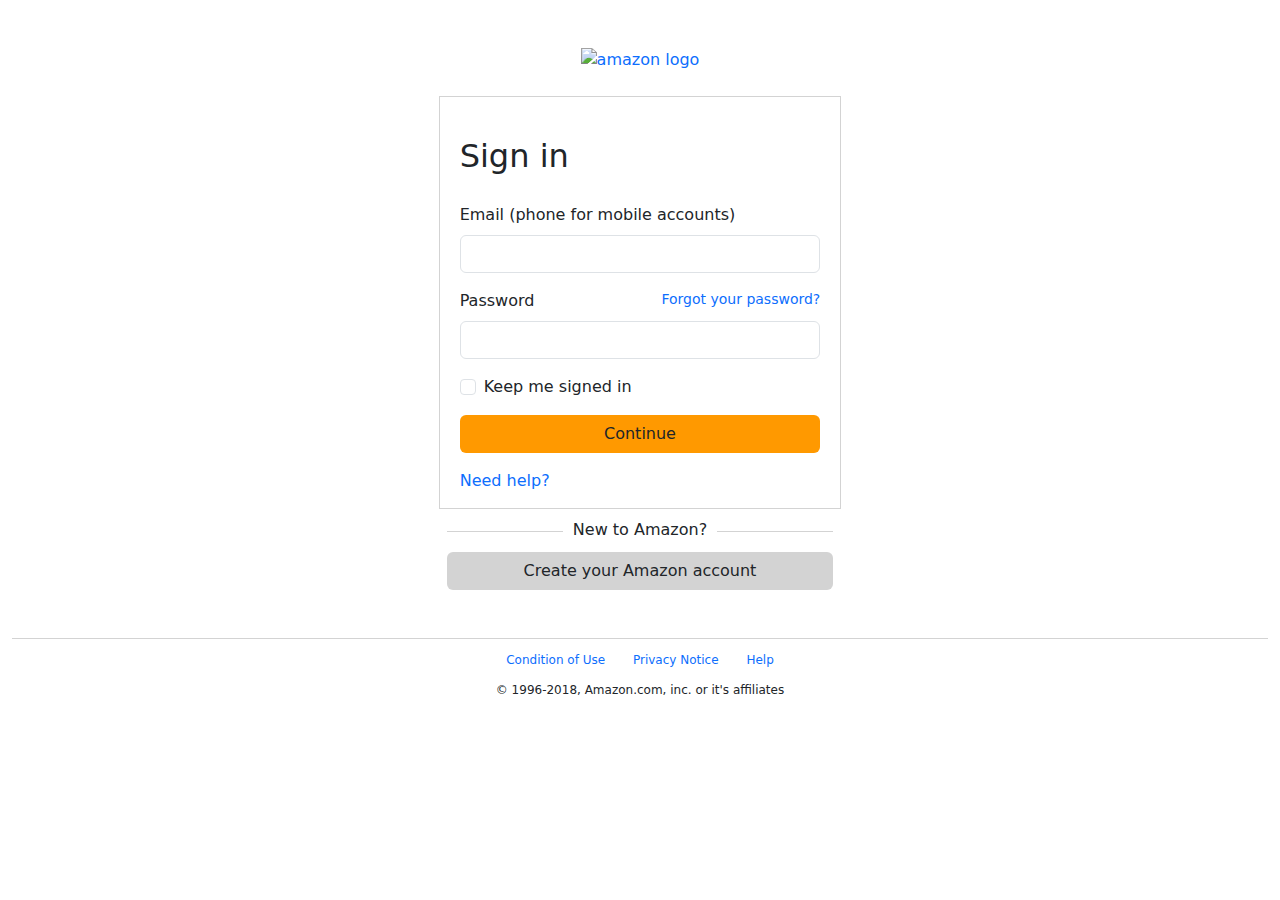
==== index.html @ d7e6d186 "first commit" ====
<!DOCTYPE html>
<html lang="en">
<head>
<meta charset="UTF-8">
<meta name="viewport" content="width=device-width, initial-scale=1.0">
<meta http-equiv="X-UA-Compatible" content="ie=edge">
<meta name="Description" content="Enter your description here"/>
<link rel="stylesheet" href="https://cdnjs.cloudflare.com/ajax/libs/twitter-bootstrap/5.0.1/css/bootstrap.min.css">
<link rel="stylesheet" href="https://cdnjs.cloudflare.com/ajax/libs/font-awesome/5.15.3/css/all.min.css">
<link rel="stylesheet" href="assets/css/style.css">
<link rel="shortcut icon" href="favicon.ico" type="image/x-icon">
<link rel="stylesheet" href="style.css">
<title>Login Page</title>
</head>
<body>
    <div class="text-center mt-4">
        <a href="http://www.amazon.com" target="_blank"><img class="mt-4 mb-4" src="../../day2/homework/images/amazon-logo_gxcutq.jpg" alt="amazon logo" height="80"></a>
    </div>
    <div class="container-fluid">
        <div class="row">
           <div class="col-md-4 col-sm-4 col-xs-12"></div>
           <div class="col-md-4 col-sm-4 col-xs-12">
            <!-- Form starts-->
                <form class="form-container">
                    <h1 class="h2">Sign in</h1>
                    <div class="mb-3">
                        <label for="exampleInputEmail1" class="form-label">Email (phone for mobile accounts)</label>
                        <input type="email" class="form-control" id="exampleInputEmail1" aria-describedby="emailHelp">
                    </div>
                    <div class="mb-3">
                        <div class="password-row">
                            <span id="password-label"><label for="exampleInputPassword1" class="form-label">Password</label></span>
                            <span id="passwordHelp" class="form-text"><a href="#">Forgot your password?</a></span>
                        </div>
                        <input type="password" class="form-control" id="exampleInputPassword1">
                    </div>
                    <div class="mb-3 form-check">
                    <input type="checkbox" class="form-check-input" id="exampleCheck1">
                    <label class="form-check-label" for="exampleCheck1">Keep me signed in</label>
                    </div>
                        <button id="signin-btn" type="submit" class="btn btn-default btn-block mb-3" style="width: 100%">Continue</button>
                    <div>
                        <a href="#" title="Contact us" data-toggle="popover" data-placement="top" data-content="Contact us">Need help?</a>
                    </div>
                </form>
                <!-- Form ends -->
                <div class="below-form-box">
                    <div class="createAcct text-center">
                        <span>New to Amazon?</span>
                    </div>
                    <button type="submit" class="btn btn-ddefault btn-block" style="width: 100%">Create your Amazon account</button>
                </div>
            </div>
        </div>
        <!-- Footer starts-->
        <footer class="mt-5">
            <div id="footer-wrapper" class="text-center" style="height:0%">
                <div class="links">
                    <a href="#">Condition of Use</a>
                    <a href="#">Privacy Notice</a>
                    <a href="#">Help</a>
                </div>
                <div class="copyright">
                &copy; 1996-2018, Amazon.com, inc. or it's affiliates
                </div>
            </div>
        </footer>
    </div>
    <script src="https://cdnjs.cloudflare.com/ajax/libs/popper.js/2.9.2/umd/popper.min.js"></script>
    <script src="https://cdnjs.cloudflare.com/ajax/libs/twitter-bootstrap/5.0.1/js/bootstrap.min.js"></script>
</body>
</html>
---- style.css ----
:root {
    --yellow: #FF9900;
}

.form-container {
    border: 1px solid lightgrey;
    padding: 40px 20px 15px;
}

.btn-default {
    background-color: var(--yellow);
}

h1 {
    padding: 0 0 20px;
}

a {
    text-decoration: none;
}

#password-label {
    float: left;
}
#passwordHelp {
    float: right;
    margin: 0 0 8px;
}

.below-form-box {
    padding: 0 8px;
}

.below-form-box > button {
    background-color: lightgrey;
}

.createAcct {
    width: 100%; 
   border-bottom: 1px solid lightgrey; 
   line-height: 0.1em;
   margin: 20px 0 20px; 
}

.createAcct span {
    background: #fff;
    padding: 0 10px;
}
.links a {
    display: inline-block;
    padding: 12px;
}

footer {
    font-size: 12px;
    border-top: 1px solid lightgrey;
}
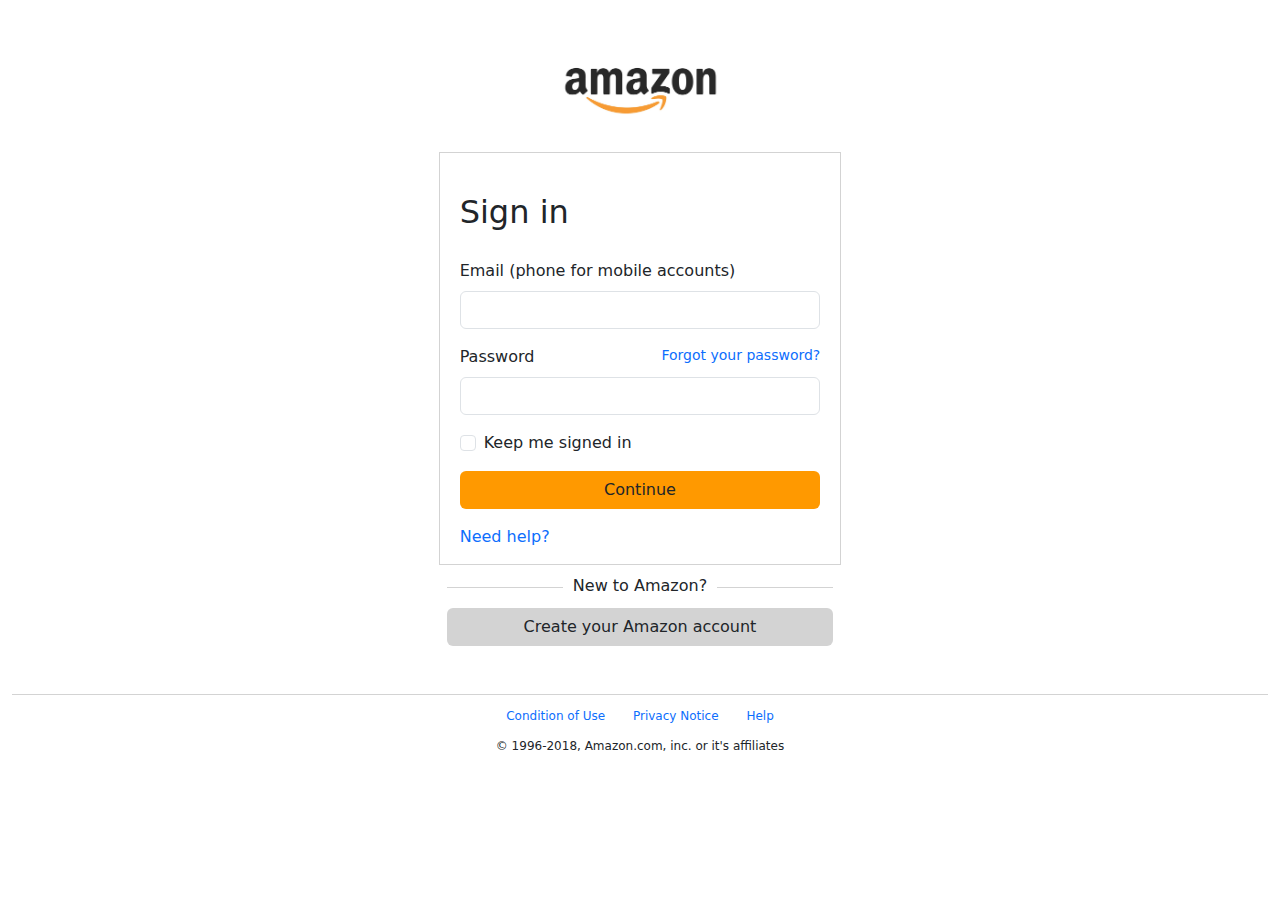
==== commit 642ea356: "change image src link" ====
--- a/index.html
+++ b/index.html
@@ -14,7 +14,7 @@
 </head>
 <body>
     <div class="text-center mt-4">
-        <a href="http://www.amazon.com" target="_blank"><img class="mt-4 mb-4" src="../../day2/homework/images/amazon-logo_gxcutq.jpg" alt="amazon logo" height="80"></a>
+        <a href="http://www.amazon.com" target="_blank"><img class="mt-4 mb-4" src="images/amazon-logo_gxcutq.jpg" alt="amazon logo" height="80"></a>
     </div>
     <div class="container-fluid">
         <div class="row">
@@ -69,4 +69,4 @@
     <script src="https://cdnjs.cloudflare.com/ajax/libs/popper.js/2.9.2/umd/popper.min.js"></script>
     <script src="https://cdnjs.cloudflare.com/ajax/libs/twitter-bootstrap/5.0.1/js/bootstrap.min.js"></script>
 </body>
-</html>+</html>
